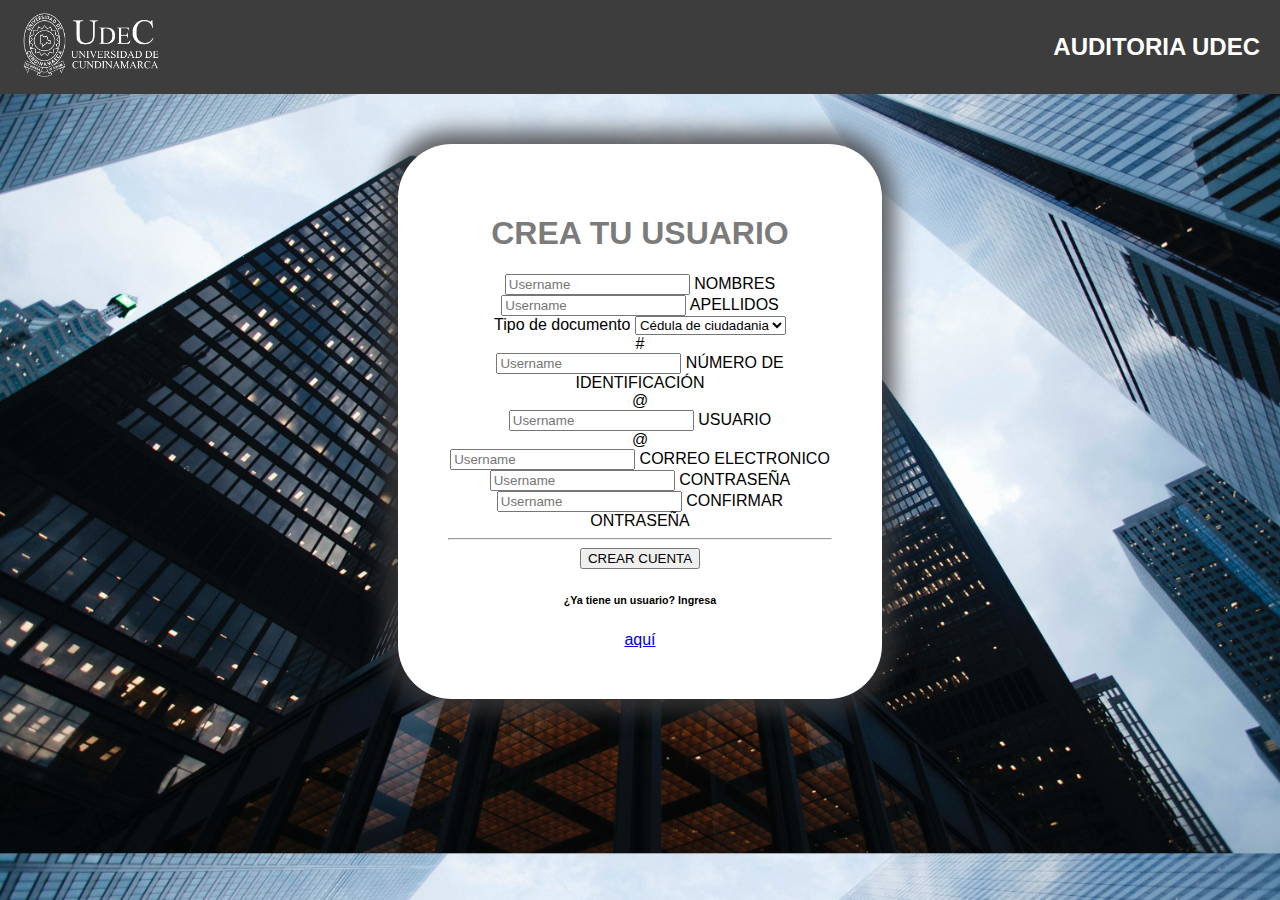
==== html/registrarse.html @ 971259ab "xd" ====
<!DOCTYPE html>
<html lang="en">

<head>
    <meta charset="UTF-8">
    <meta http-equiv="X-UA-Compatible" content="IE=edge">
    <meta name="viewport" content="width=device-width, initial-scale=1.0">
    <link rel="stylesheet" type="text/css" href="/css/estiloregistrarse.css">
    <link href="https://cdn.jsdelivr.net/npm/bootstrap@5.2.2/dist/css/bootstrap.min.css" rel="stylesheet"
        integrity="sha384-Zenh87qX5JnK2Jl0vWa8Ck2rdkQ2Bzep5IDxbcnCeuOxjzrPF/et3URy9Bv1WTRi" crossorigin="anonymous">
    <script src="https://cdn.jsdelivr.net/npm/bootstrap@5.2.2/dist/js/bootstrap.bundle.min.js"
        integrity="sha384-OERcA2EqjJCMA+/3y+gxIOqMEjwtxJY7qPCqsdltbNJuaOe923+mo//f6V8Qbsw3"
        crossorigin="anonymous"></script>

    <title>Registro de usuario</title>
</head>

<body>
    <header>
        <a href="index.html">
            <img class="tamañologo" src="/img/pag web/ESCUDO-BLANCO-H.png" alt="">
        </a>
        <h2 class="titulo_pag">AUDITORIA UDEC</h2>
    </header>

    <div class="divafuera">
        <div class="divdentro">
            <h1 class="textocolor">CREA TU USUARIO</h1>



            <form id="formularioRegistro">

                <div class="input-group mb-3">

                    <div class="form-floating">
                        <input type="text" class="form-control" id="floatingInputGroup1" placeholder="Username"
                            name="nomb">
                        <label for="floatingInputGroup1">NOMBRES</label>
                    </div>
                </div>

                <div class="input-group mb-3">

                    <div class="form-floating">
                        <input type="text" class="form-control" id="floatingInputGroup1" placeholder="Username"
                            name="apellidos">
                        <label for="floatingInputGroup1">APELLIDOS</label>
                    </div>
                </div>

                <div class="input-group mb-3">
                    <label class="input-group-text" for="inputGroupSelect01">Tipo de documento</label>
                    <select class="form-select" id="inputGroupSelect01">

                        <option value="Cédula de ciudadania">Cédula de ciudadania</option>
                        <option value="Tarjeta de identidad">Tarjeta de identidad</option>
                        <option value="Pasaporte">Pasaporte</option>
                        <option value="Cédula de Extranjería">Cédula de Extranjería</option>
                    </select>
                </div>

                <div class="input-group mb-3">
                    <span class="input-group-text">#</span>
                    <div class="form-floating">
                        <input type="text" class="form-control" id="floatingInputGroup1" placeholder="Username"
                            name="numeroDocumento">
                        <label for="floatingInputGroup1">NÚMERO DE IDENTIFICACIÓN</label>
                    </div>
                </div>

                <div class="input-group mb-3">
                    <span class="input-group-text">@</span>
                    <div class="form-floating">
                        <input type="text" class="form-control" id="floatingInputGroup1" placeholder="Username"
                            name="IngUsuario">
                        <label for="floatingInputGroup1">USUARIO</label>
                    </div>
                </div>

                <div class="input-group mb-3">
                    <span class="input-group-text">@</span>
                    <div class="form-floating">
                        <input type="text" class="form-control" id="floatingInputGroup1" placeholder="Username"
                            name="correo">
                        <label for="floatingInputGroup1">CORREO ELECTRONICO</label>
                    </div>
                </div>

                <div class="input-group mb-3">

                    <div class="form-floating">
                        <input type="password" class="form-control" id="floatingInputGroup1" placeholder="Username"
                            name="IngContraseña">
                        <label for="floatingInputGroup1">CONTRASEÑA</label>
                    </div>
                </div>
                <div class="input-group mb-3">

                    <div class="form-floating">
                        <input type="password" class="form-control" id="floatingInputGroup1" placeholder="Username"
                            name="confContraseña">
                        <label for="floatingInputGroup1">CONFIRMAR ONTRASEÑA</label>
                    </div>
                </div>
            </form>

            <hr>
            <button onclick="crearcuenta()" type="button" class="btn btn-secondary btn-lg">CREAR CUENTA</button>
            <h1></h1>
            <h6>¿Ya tiene un usuario? Ingresa</h6>
            <a href="/html/iniciarSesion.html">aquí</a>

        </div>


    </div>

    <script src="/js/registrarse.js"></script>

</body>

</html>
---- css/estiloregistrarse.css ----
body{
   
    padding: 0;
    background: url(/img/iniciarsesion/fondoInicioSesion.jpg);   
    background-size: cover;
    background-position:top;
    font-family: sans-serif;
     margin: 0;
}

header {
    display: flex;
    background-color: rgb(60, 61, 60);
    align-items: center;
    justify-content: space-between;
    padding: 5px 20px;
   
    top: 0;
    right: 0;
    left: 0;



}

.titulo_pag {

    color: rgb(255, 255, 255);
    text-align: center;
    font-weight: bolder;

}

.tamañologo {
    height: 80px;

}

.divafuera{
    display: flex;
    justify-content: center;
    align-items: center;
    margin-top: 50px;
    width: 100%;
    height: 100%;
   
    
}

.divdentro{
    text-align: center;

    padding: 50px;
    margin-bottom: 50px;
    width: 30%;
 background-color: white;
    box-shadow: -1px 0px 21px 13px rgba(59,57,59,0.8);
    border-radius: 54px 54px 54px 54px;
    -moz-border-radius: 54px 54px 54px 54px;
    -webkit-border-radius: 54px 54px 54px 54px;


}

.formulario{
  
    padding: 20px;
    text-align: start;
}

.InputFormulario{
    padding: 10px 50px;
     font-size: 21px;
     border-width: 1px;
     border-color: #CCCCCC;
     background-color: #FFFFFF;
     color: #000000;
     border-style: solid;
     border-radius: 0px;
     box-shadow: 0px 0px 5px rgba(66,66,66,.75);
     text-shadow: 0px 0px 5px rgba(66,66,66,.75);
    
}
.botoniniciar{
    margin-top: 20px;
    margin-bottom: 20px;
    padding:20px 150px;
    
}

.textocolor{
    color: rgb(124, 123, 123);
}
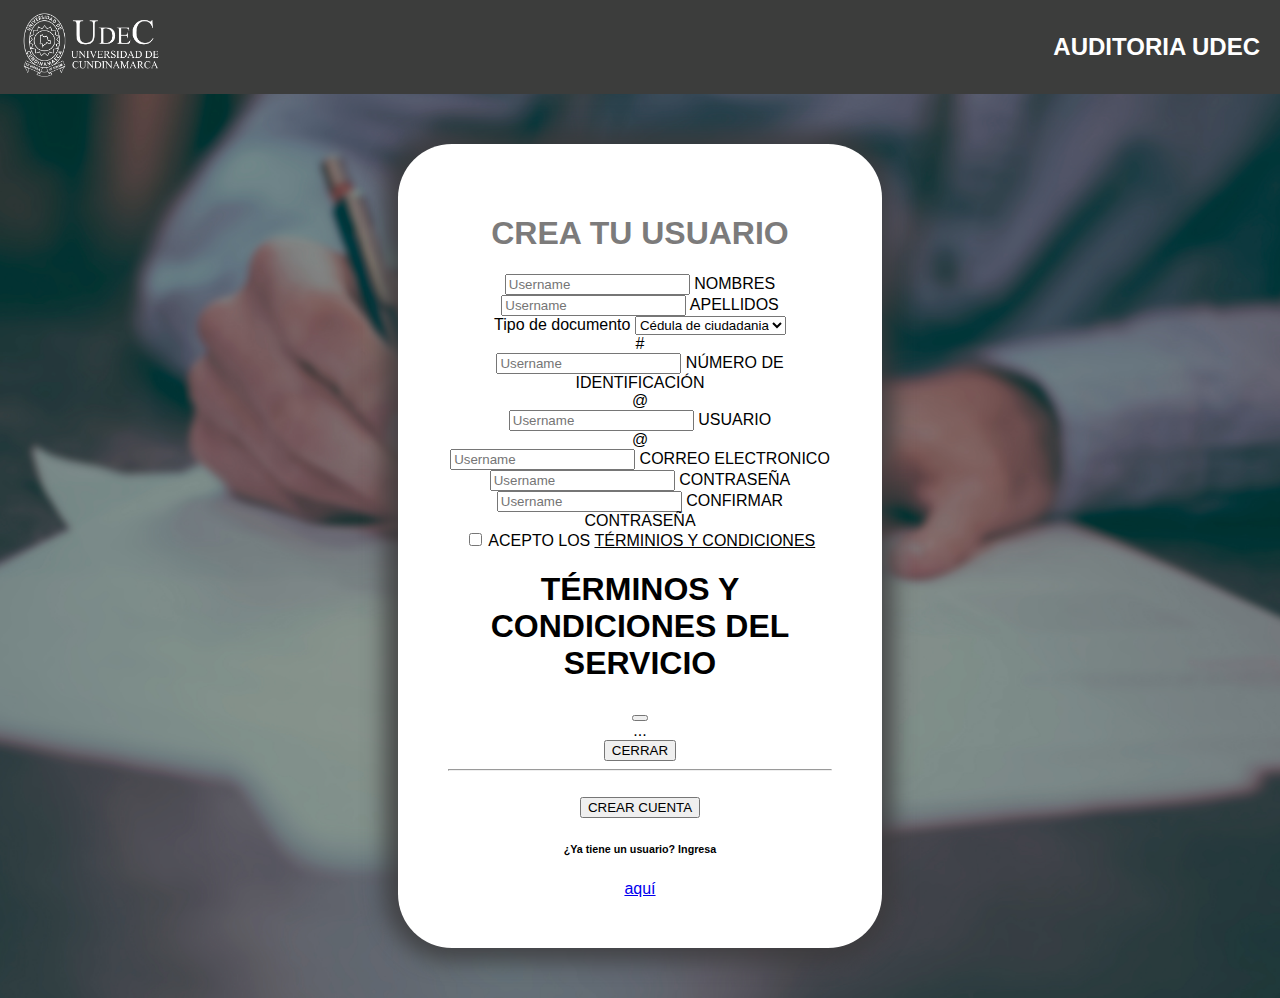
==== commit 579de1bf: "initial load" ====
--- a/html/registrarse.html
+++ b/html/registrarse.html
@@ -100,12 +100,59 @@
                     <div class="form-floating">
                         <input type="password" class="form-control" id="floatingInputGroup1" placeholder="Username"
                             name="confContraseña">
-                        <label for="floatingInputGroup1">CONFIRMAR ONTRASEÑA</label>
+                        <label for="floatingInputGroup1">CONFIRMAR CONTRASEÑA</label>
                     </div>
                 </div>
             </form>
 
+        
+
+
+            
+           <div class="divTyC">
+             <div class="form-check form-switch">
+                 <input class="form-check-input" type="checkbox" role="switch" id="flexSwitchCheckDefault">
+                 <label class="form-check-label" for="flexSwitchCheckDefault"> 
+
+                    ACEPTO LOS
+                     <a class="terminosCondiciones" data-bs-toggle="modal" data-bs-target="#exampleModal">
+                          TÉRMINIOS Y CONDICIONES
+                     </a></label>
+             </div>
+                
+           </div>
+
+
+            <!-- modal terminos y condiciones -->
+
+            <!-- Button trigger modal -->
+
+
+            <!-- Modal -->
+            <div class="modal fade modal-xl" id="exampleModal" tabindex="-1" aria-labelledby="exampleModalLabel"
+                aria-hidden="true">
+                <div class="modal-dialog">
+                    <div class="modal-content">
+                        <div class="modal-header">
+                            <h1 class="modal-title fs-5" id="exampleModalLabel">TÉRMINOS Y CONDICIONES DEL SERVICIO</h1>
+                            <button type="button" class="btn-close" data-bs-dismiss="modal" aria-label="Close"></button>
+                        </div>
+                        <div class="modal-body">
+                            ...
+                        </div>
+                        <div class="modal-footer">
+                            <button type="button" class="btn btn-secondary" data-bs-dismiss="modal">CERRAR</button>
+                           
+                        </div>
+                    </div>
+                </div>
+            </div>
+
+
             <hr>
+<br>
+
+           
             <button onclick="crearcuenta()" type="button" class="btn btn-secondary btn-lg">CREAR CUENTA</button>
             <h1></h1>
             <h6>¿Ya tiene un usuario? Ingresa</h6>
--- a/css/estiloregistrarse.css
+++ b/css/estiloregistrarse.css
@@ -1,7 +1,8 @@
 body{
    
     padding: 0;
-    background: url(/img/iniciarsesion/fondoInicioSesion.jpg);   
+    background: url(/img/index/fotoportada1.jpg);
+    /* background: url(/img/iniciarsesion/fondoInicioSesion.jpg);  */  
     background-size: cover;
     background-position:top;
     font-family: sans-serif;
@@ -20,6 +21,16 @@
     left: 0;
 
 
+
+}
+.terminosCondiciones{
+    text-decoration: underline;
+}
+
+.divTyC{
+
+display: flex;
+justify-content: center;
 
 }
 
